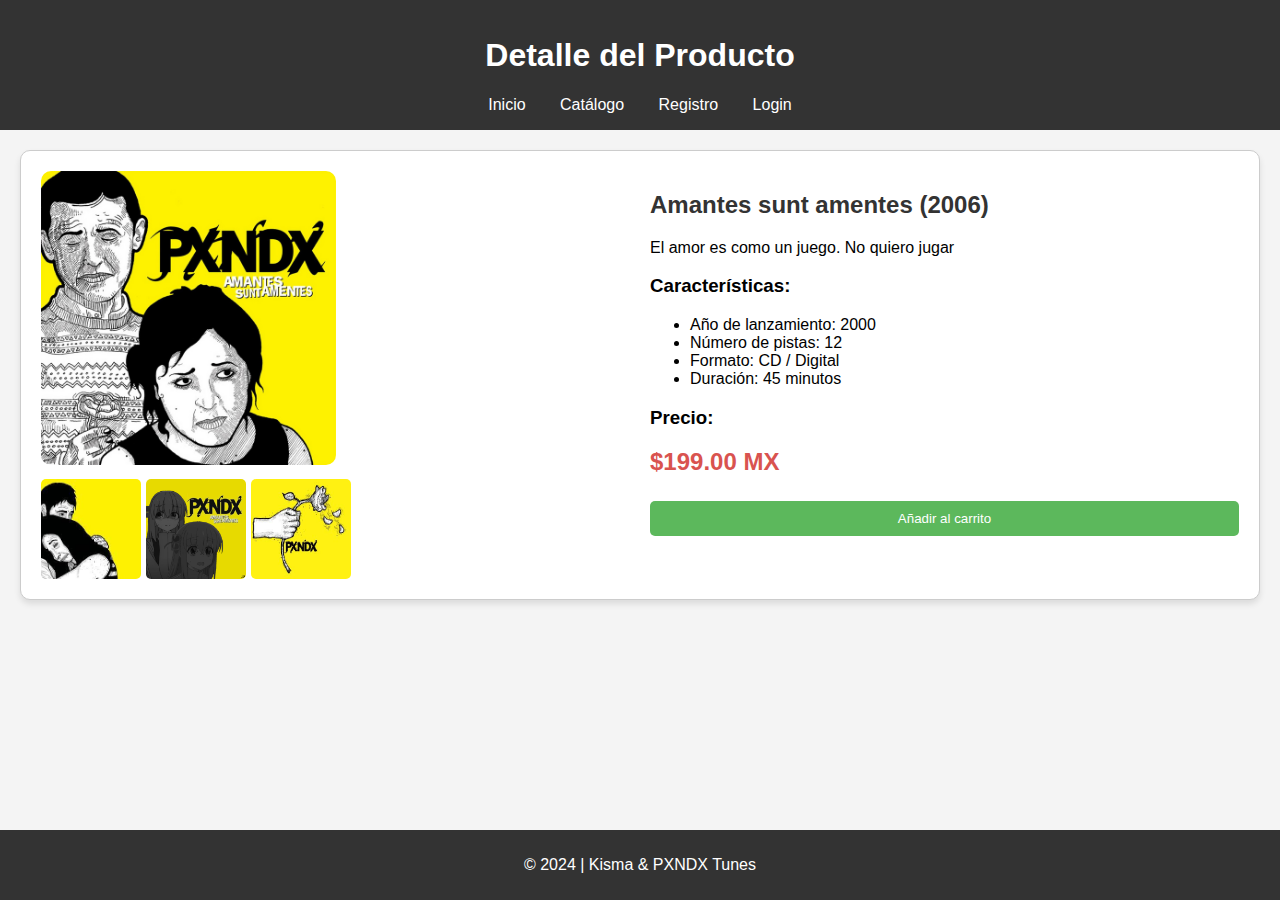
==== producto.html @ 3bf79a74 "Proyecto de mi tienda online de albums de pxndx/panda" ====
<!DOCTYPE html>
<html lang="es">
<head>
    <meta charset="UTF-8">
    <meta name="viewport" content="width=device-width, initial-scale=1.0">
    <link rel="stylesheet" href="style.css">
    <title>Detalles del Producto</title>
</head>
<body>
    <header>
        <h1>Detalle del Producto</h1>
        <nav>
            <a href="index.html">Inicio</a>
            <a href="catalogo.html">Catálogo</a>
            <a href="registro.html">Registro</a>
            <a href="login.html">Login</a>
        </nav>
    </header>
    <main>
        <section class="producto-detalle">
            <div class="imagenes-producto">
                <img src="productos/producto4.jpeg" alt="Arroz con leche (2000)" class="imagen-principal">
                <div class="imagenes-adicionales">
                    <img src="productos/producto4_11.jpeg" alt="Imagen adicional 1">
                    <img src="productos/producto4_22.jpeg" alt="Imagen adicional 2">
                    <img src="productos/producto4_33.jpeg" alt="Imagen adicional 3">
                </div>
            </div>
            <div class="informacion-producto">
                <h2>Amantes sunt amentes (2006)</h2>
                <p>El amor es como un juego. No quiero jugar</p>
                <h3>Características:</h3>
                <ul>
                    <li>Año de lanzamiento: 2000</li>
                    <li>Número de pistas: 12</li>
                    <li>Formato: CD / Digital</li>
                    <li>Duración: 45 minutos</li>
                </ul>
                <h3>Precio:</h3>
                <p class="precio">$199.00 MX</p>
                <button>Añadir al carrito</button>
            </div>
        </section>
    </main>
    <footer>
        <p>&copy; 2024 | Kisma & PXNDX Tunes</p>
    </footer>
</body>
</html>
---- style.css ----
/* Estilo general */
body {
    font-family: Arial, sans-serif;
    margin: 0;
    padding: 0;
    background-color: #f4f4f4;
    display: flex;
    flex-direction: column;
    min-height: 100vh;
}

/* Estilo para el encabezado */
header {
    background-color: #333;
    color: #fff;
    padding: 1rem;
    text-align: center;
}

/* Estilo para los enlaces de navegación */
nav a {
    color: #fff;
    margin: 0 15px;
    text-decoration: none;
}

/* Estilo para el contenedor principal */
main {
    flex: 1;
    padding: 20px;
}

/* Estilo para la sección de productos */
.productos-destacados {
    display: flex;
    justify-content: space-around;
    flex-wrap: wrap;
    margin: 20px 0;
}

/* Estilo para cada producto */
.producto {
    border: 1px solid #ccc;
    background: #fff;
    margin: 10px;
    padding: 15px;
    text-align: center;
}

.producto img {
    max-width: 250px;
    height: auto;
}

/* Estilo para la caja del formulario en la página de login */
.caja-login {
    width: 250px;
    padding: 15px;
    border: 1px solid #ccc;
    background-color: #fff;
    border-radius: 10px;
    box-shadow: 0 4px 6px rgba(0, 0, 0, 0.1);
    margin: auto;
}

/* Centrar el formulario en la página de login */
.login-page main {
    flex: 1;
    display: flex;
    justify-content: center;
    align-items: center;
}

/* Estilo para el formulario */
.formulario {
    display: flex;
    flex-direction: column;
}

.formulario label {
    margin-bottom: 5px;
}

.formulario input {
    margin-bottom: 10px;
    padding: 8px;
    border: 1px solid #ccc;
    border-radius: 5px;
}

.formulario button {
    padding: 8px;
    background-color: #333;
    color: #fff;
    border: none;
    border-radius: 5px;
    cursor: pointer;
    font-size: 14px;
}

.formulario button:hover {
    background-color: #555;
}

/* Estilo para el pie de página */
footer {
    background-color: #333;
    color: #fff;
    text-align: center;
    padding: 10px;
}

.detalle-producto {
    border: 1px solid #ccc;
    background: #fff;
    margin: 10px;
    padding: 15px;
    text-align: center;
    width: 250px; /* Ancho fijo para todos los detalles */
    border-radius: 10px; /* Bordes redondeados para un look moderno */
    box-shadow: 0 4px 6px rgba(0, 0, 0, 0.1); /* Sombra sutil */
}

.detalle-producto img {
    width: 100%; /* Asegura que la imagen ocupe todo el ancho del contenedor */
    height: 200px; /* Altura fija para que todas las imágenes tengan el mismo tamaño */
    object-fit: cover; /* Cubre el área sin distorsionar la imagen */
}


/* Clase específica para la sección de detalles de los productos */
.detalles-producto-individuales {
    display: flex;              /* Usa flexbox para alinear los productos */
    justify-content: space-around; /* Espacio entre los productos */
    flex-wrap: wrap;           /* Permite que los productos se ajusten en varias filas */
    margin: 20px 0;            /* Añade un margen superior e inferior */
}

.detalle-producto {
    border: 1px solid #ccc;
    background: #fff;
    margin: 10px;              /* Margen entre productos */
    padding: 15px;
    text-align: center;
    width: 250px;              /* Ancho fijo para todos los detalles */
    border-radius: 10px;       /* Bordes redondeados */
    box-shadow: 0 4px 6px rgba(0, 0, 0, 0.1); /* Sombra sutil */
}

.detalle-producto img {
    width: 100%;               /* Asegura que la imagen ocupe todo el ancho del contenedor */
    height: 200px;             /* Altura fija */
    object-fit: cover;         /* Cubre el área sin distorsionar la imagen */
}

/* productos.css */

/* Estilo para el contenedor de ponis */
.ponis-destacados {
    display: flex;                    /* Establece el uso de Flexbox */
    justify-content: space-around;    /* Espacia los ponis uniformemente */
    flex-wrap: wrap;                  /* Permite que los ponis se ajusten a la siguiente línea */
    margin: 20px 0;                  /* Añade margen superior e inferior */
}

/* Estilo para cada poni */
.poni {
    border: 1px solid #ccc;           /* Borde alrededor de cada poni */
    background: #fff;                 /* Fondo blanco para los ponis */
    margin: 10px;                     /* Margen entre ponis */
    padding: 15px;                    /* Espacio interno dentro de cada poni */
    text-align: center;               /* Centra el texto dentro de los ponis */
    flex: 1 0 21%;                    /* Ancho base y permite que se ajusten */
    box-sizing: border-box;           /* Incluye padding y borde en el tamaño total */
}

.poni img {
    max-width: 100%;                  /* Asegura que la imagen ocupe el ancho del contenedor */
    height: auto;                     /* Mantiene la relación de aspecto de la imagen */
}

/* Estilos específicos para producto.html */

.producto-detalle {
    display: flex;
    flex-wrap: wrap;
    justify-content: space-between;
    padding: 20px;
    background-color: #fff; /* Fondo blanco para la sección de detalles */
    border: 1px solid #ccc; /* Borde ligero para destacar la sección */
    border-radius: 10px; /* Bordes redondeados */
    box-shadow: 0 4px 6px rgba(0, 0, 0, 0.1); /* Sombra sutil */
}

.imagenes-producto {
    flex: 1; /* Toma el espacio necesario */
    margin-right: 20px; /* Espacio a la derecha del bloque de imágenes */
}

.imagen-principal {
    width: 50%; /* La imagen principal ocupa todo el ancho */
    height: auto; /* Mantiene la relación de aspecto */
    border-radius: 10px; /* Bordes redondeados para la imagen principal */
}

.imagenes-adicionales {
    display: flex; /* Usa flexbox para las imágenes adicionales */
    margin-top: 10px; /* Margen superior */
}

.imagenes-adicionales img {
    width: 100px; /* Ancho fijo para las imágenes adicionales */
    height: 100px; /* Altura fija para las imágenes adicionales */
    margin-right: 5px; /* Espacio entre imágenes */
    border-radius: 5px; /* Bordes redondeados para las imágenes adicionales */
}

.informacion-producto {
    flex: 1; /* Toma el espacio necesario */
}

.informacion-producto h2 {
    color: #333; /* Color para el título del producto */
}

.precio {
    font-size: 24px; /* Aumenta el tamaño de la fuente del precio */
    font-weight: bold; /* Negrita para destacar el precio */
    color: #d9534f; /* Color rojo para resaltar el precio */
    margin: 10px 0; /* Margen superior e inferior */
}

button {
    margin-top: 15px; /* Espacio encima del botón */
    padding: 10px; /* Espacio interno del botón */
    width: 100%; /* Botón ocupa todo el ancho disponible */
    background-color: #5cb85c; /* Fondo verde para el botón */
    color: #fff; /* Texto blanco */
    border: none; /* Sin borde */
    border-radius: 5px; /* Bordes redondeados para el botón */
    cursor: pointer; /* Cambia el cursor al pasar por encima */
}

button:hover {
    background-color: #4cae4c; /* Color más oscuro al pasar el mouse */
}
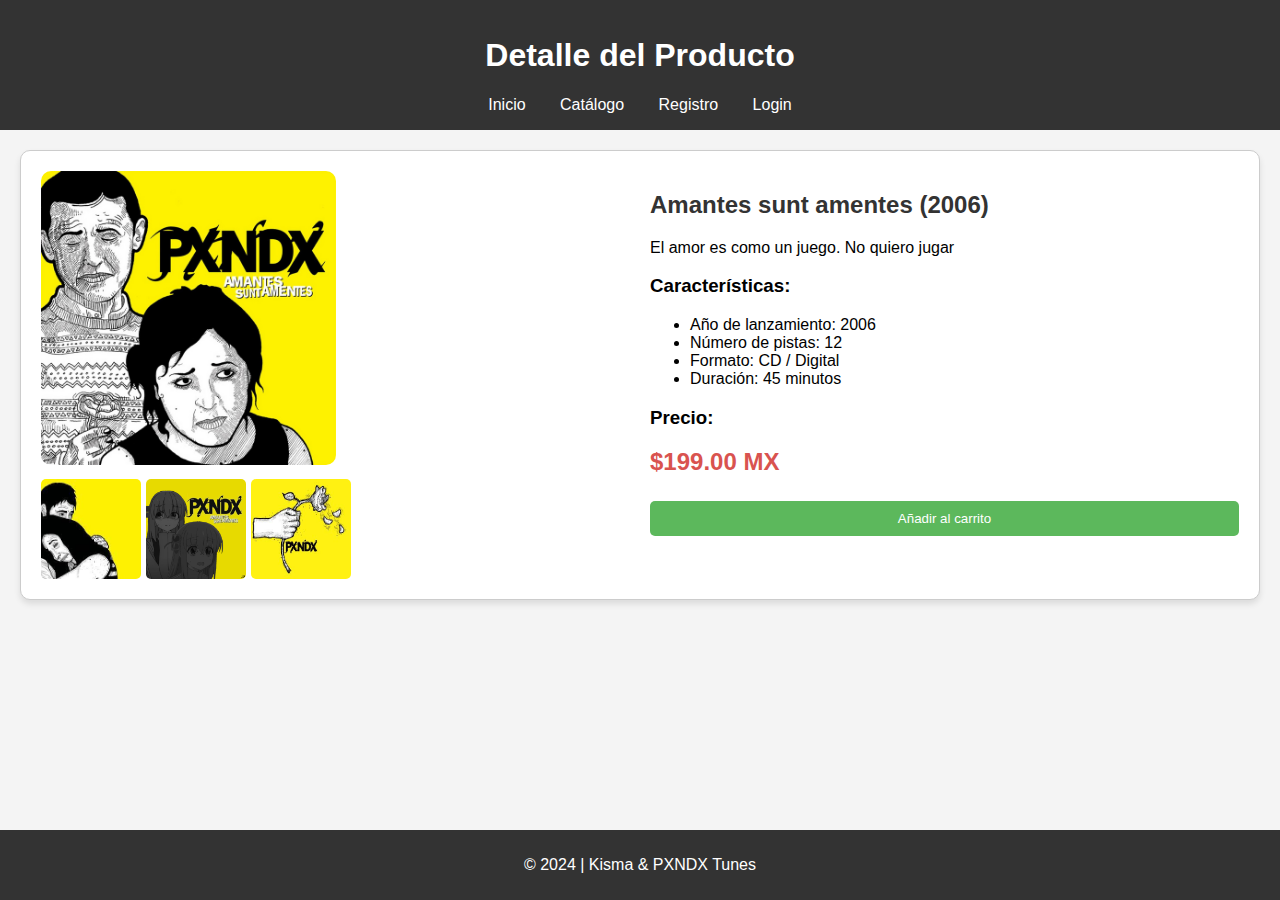
==== commit d8b81de0: "Se agregaron campos extras en el registro del usuario" ====
--- a/producto.html
+++ b/producto.html
@@ -31,7 +31,7 @@
                 <p>El amor es como un juego. No quiero jugar</p>
                 <h3>Características:</h3>
                 <ul>
-                    <li>Año de lanzamiento: 2000</li>
+                    <li>Año de lanzamiento: 2006</li>
                     <li>Número de pistas: 12</li>
                     <li>Formato: CD / Digital</li>
                     <li>Duración: 45 minutos</li>
